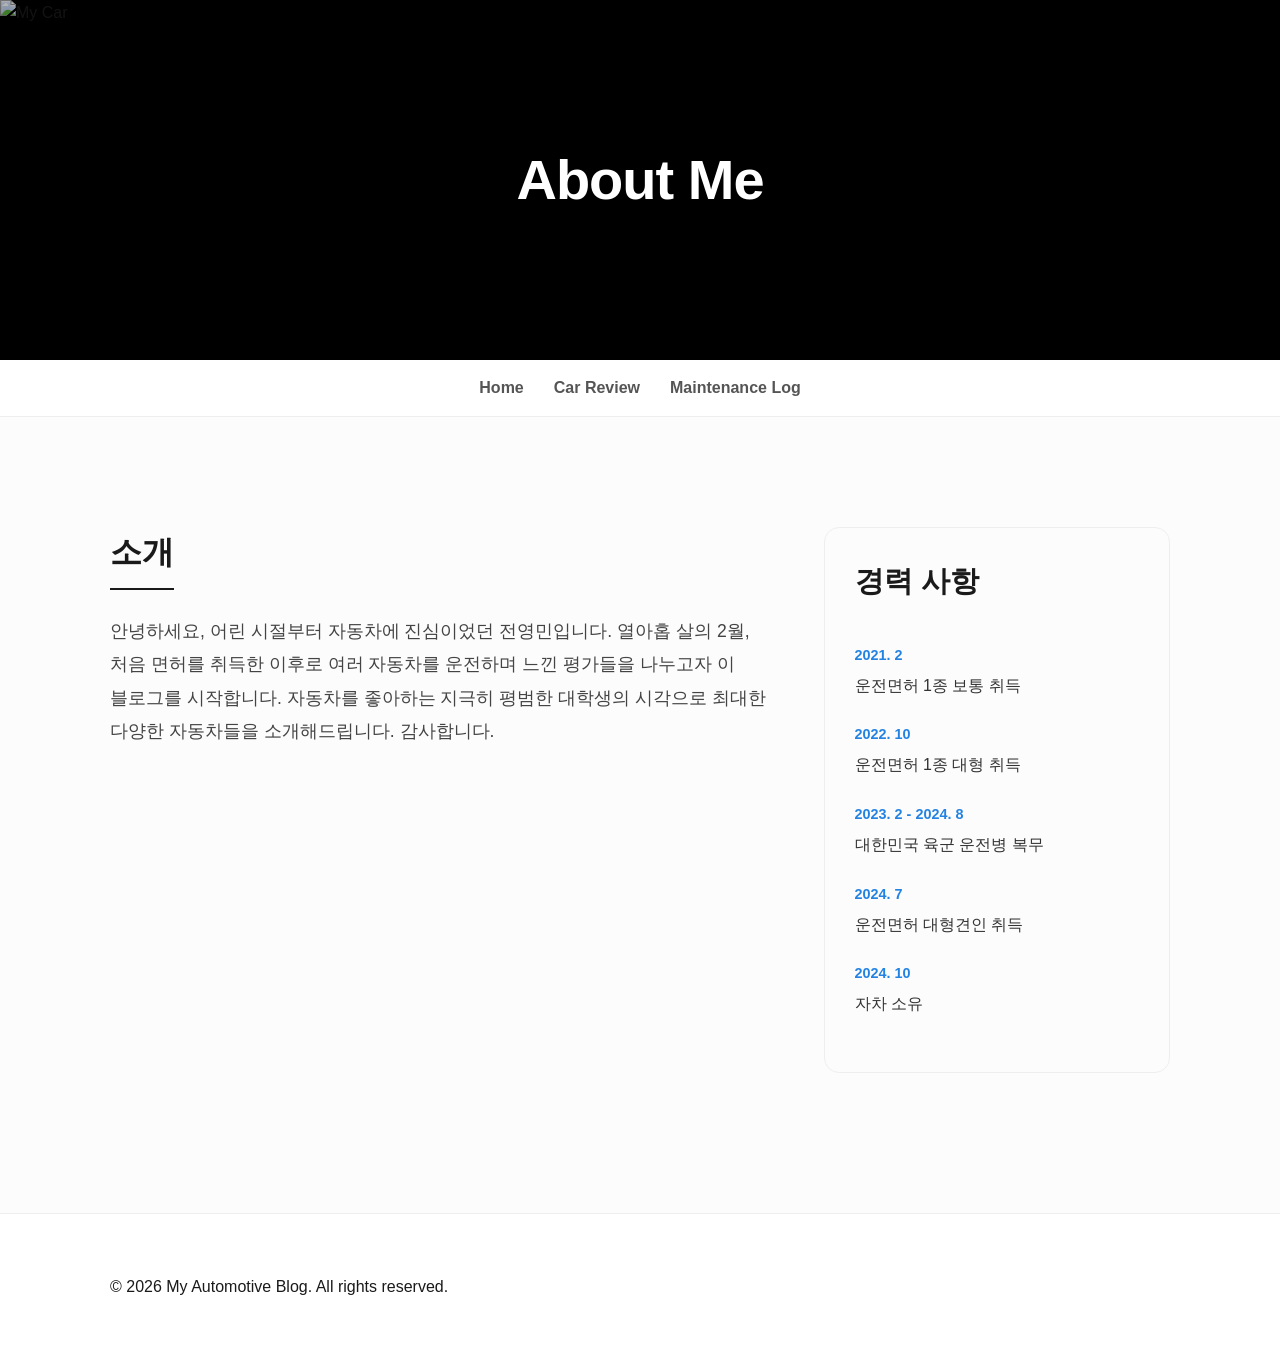
==== about.html @ 05eb53fe "Add files via upload" ====
<!DOCTYPE html>
<html lang="ko">
<head>
    <meta charset="UTF-8">
    <meta name="viewport" content="width=device-width, initial-scale=1.0">
    <title>About - My Automotive Blog</title>
    <link href="https://fonts.googleapis.com/css2?family=Noto+Sans+KR:wght@400;700&display=swap" rel="stylesheet">
    <link rel="stylesheet" href="common.css?v=1">
    <link rel="stylesheet" href="index.css?v=1">
    <link rel="stylesheet" href="style.css?v=1">
</head>
<body>

    <header class="hero-section">
        <img src="images/my-car.jpeg" alt="My Car" class="hero-photo">
        <div class="hero-text-container">
            <h1>About Me</h1>
        </div>
    </header>

    <nav class="main-nav">
        <ul>
            <li><a href="index.html" class="nav-btn">Home</a></li>
            <li><a href="review.html" class="nav-btn">Car Review</a></li>
            <li><a href="maintenance.html" class="nav-btn">Maintenance Log</a></li>
        </ul>
    </nav>

    <main class="content-container about-layout">
        <section class="about-main-content">
            <h2 class="section-title">소개</h2>
            <article class="text-area">
                <p>안녕하세요, 어린 시절부터 자동차에 진심이었던 전영민입니다. 열아홉 살의 2월, 처음 면허를 취득한 이후로 여러 자동차를 운전하며 느낀 평가들을 나누고자 이 블로그를 시작합니다. 자동차를 좋아하는 지극히 평범한 대학생의 시각으로 최대한 다양한 자동차들을 소개해드립니다. 감사합니다.</p>
                </article>
        </section>

        <aside class="about-sidebar">
            <h2 class="section-title">경력 사항</h2>
            <div class="career-list">
                <div class="career-item">
                    <span class="career-date">2021. 2</span>
                    <p class="career-desc">운전면허 1종 보통 취득</p>
                </div>
                <div class="career-item">
                    <span class="career-date">2022. 10</span>
                    <p class="career-desc">운전면허 1종 대형 취득</p>
                </div>
                <div class="career-item">
                    <span class="career-date">2023. 2 - 2024. 8</span>
                    <p class="career-desc">대한민국 육군 운전병 복무</p>
                </div>
                <div class="career-item">
                    <span class="career-date">2024. 7</span>
                    <p class="career-desc">운전면허 대형견인 취득</p>
                </div>
                <div class="career-item">
                    <span class="career-date">2024. 10</span>
                    <p class="career-desc">자차 소유</p>
                </div>
        </aside>
    </main>

    <footer class="admin-footer">
        <div class="footer-container">
            <p>© 2026 My Automotive Blog. All rights reserved.</p>
        </div>
    </footer>

</body>
</html>
---- common.css ----
* { margin: 0; padding: 0; box-sizing: border-box; }
body {
    font-family: 'Pretendard', sans-serif;
    line-height: 1.6;
    color: #1a1a1a;
    background-color: #fcfcfc;
}
a { text-decoration: none; color: inherit; }
.container {
    max-width: 1100px;
    margin: 0 auto;
    padding: 0 20px;
}
/* 공통 푸터 설정 */
.admin-footer {
    background: #fff;
    padding: 60px 0;
    border-top: 1px solid #eee;
    margin-top: 80px; /* 메인 콘텐츠와의 간격 확보 */
}

.footer-container {
    max-width: 1100px; /* 메인 콘텐츠 박스 너비와 동일하게 설정 */
    margin: 0 auto;    /* 중앙 정렬 */
    display: flex;
    justify-content: space-between;
    align-items: flex-end;
    padding: 0 20px;   /* 내부 여백 추가 */
}

.footer-info {
    text-align: left;
}

.footer-info p {
    font-size: 0.85rem;
    color: #888;
    margin-bottom: 5px;
}

.admin-link {
    font-size: 0.8rem;
    color: #ccc; /* 아주 연하게 처리해서 튀지 않게 */
    transition: color 0.3s;
}

.admin-link:hover {
    color: #2383e2; /* 호버 시에만 강조 */
}
---- index.css ----
/* =========================================
   1. 히어로 섹션 (Hero Section)
   ========================================= */
.hero-section {
    position: relative;
    width: 100%;
    height: 40vh;
    overflow: hidden;
    display: flex;
    justify-content: center;
    align-items: center;
    background-color: #000;
}

.hero-photo {
    width: 100%;
    height: 100%;
    object-fit: cover;
    object-position: center 70%;
    filter: brightness(0.7);
}

.hero-text-container {
    position: absolute;
    z-index: 2;
    text-align: center;
}

.hero-text-container h1 {
    color: white;
    font-size: 3.5rem;
    font-weight: 800;
    letter-spacing: -1px;
    text-shadow: 0 4px 10px rgba(0,0,0,0.3);
}

/* =========================================
   2. 내비게이션 (Navigation)
   ========================================= */
.main-nav {
    background-color: #fff;
    border-bottom: 1px solid #eee;
    padding: 15px 0;
}

.main-nav ul {
    list-style: none;
    display: flex;
    justify-content: center;
    gap: 30px;
}

.nav-btn {
    font-weight: 700;
    color: #555;
    font-size: 1rem;
    transition: color 0.3s;
}

.nav-btn:hover {
    color: #2383e2;
}

/* =========================================
   3. 메인 콘텐츠 레이아웃
   ========================================= */
.content-container {
    max-width: 1100px;
    margin: 0 auto;
    padding: 60px 20px;
}

.section-title {
    font-size: 1.8rem;
    font-weight: 800;
    margin-bottom: 40px;
    text-align: left;
    color: #1a1a1a;
}

/* =========================================
   4. 포스트 그리드 & 카드 (Post Card)
   ========================================= */
.post-grid {
    display: grid;
    grid-template-columns: repeat(auto-fill, minmax(320px, 1fr));
    gap: 40px;
    margin-bottom: 50px;
}

.post-card {
    background: white;
    border-radius: 16px;
    overflow: hidden;
    box-shadow: 0 10px 30px rgba(0,0,0,0.05);
    border: 1px solid #f0f0f0;
    transition: transform 0.3s ease, box-shadow 0.3s ease;
    display: flex;
    flex-direction: column;
}

.post-card:hover {
    transform: translateY(-8px);
    box-shadow: 0 20px 40px rgba(0,0,0,0.1);
}

/* 카드 헤더 (제목 부분) */
.card-header {
    padding: 20px 25px;
    border-bottom: 1px solid #f9f9f9;
}

.card-header h3 {
    font-size: 1.2rem;
    font-weight: 700;
    color: #111;
}

/* 카드 이미지 영역 (사진 업로드 예정 박스) */
.card-image-placeholder {
    width: 100%;
    height: 200px;
    background-color: #f4f4f4;
    display: flex;
    justify-content: center;
    align-items: center;
    color: #aaa;
    font-size: 0.9rem;
}

/* 카드 콘텐츠 (글 요약 부분) */
.card-content {
    padding: 20px 25px;
    flex-grow: 1;
    color: #666;
    font-size: 0.95rem;
}

/* =========================================
   5. 하단 버튼 및 기타
   ========================================= */
.more-btn-container {
    text-align: center;
    margin-top: 20px;
}

.btn-more {
    display: inline-block;
    padding: 12px 30px;
    background-color: #1a1a1a;
    color: white;
    border-radius: 8px;
    font-weight: 700;
    transition: background 0.3s;
}

.btn-more:hover {
    background-color: #444;
}

/* 1. 카드 그리드 레이아웃 유지 */
.post-grid {
    display: grid;
    grid-template-columns: repeat(3, 1fr); /* 메인에서는 최신 3개이므로 3열 고정 또는 auto-fill */
    gap: 30px;
    margin-top: 40px;
}

/* 2. 카드 디자인: 둥근 모서리 및 호버 효과 추가 */
.post-card {
    background: #fff;
    border: 1px solid #eee;
    border-radius: 12px; /* 둥근 꼭짓점 */
    overflow: hidden;
    transition: all 0.3s ease;
    cursor: pointer;
}

.post-card:hover {
    transform: translateY(-5px);
    box-shadow: 0 10px 20px rgba(0,0,0,0.08);
}

/* 3. 이미지 영역 및 플레이스홀더 스타일 (필수) */
.card-image-container {
    width: 100%;
    height: 200px;
    background-color: #f5f5f5; /* 사진 없을 때 배경색 */
    display: flex;
    align-items: center;
    justify-content: center;
}

.card-image-container img {
    width: 100%;
    height: 100%;
    object-fit: cover;
}

/* "사진 없음" 텍스트 스타일 */
.no-image-placeholder {
    font-size: 0.9rem;
    color: #aaa;
    font-weight: 500;
}

/* 4. 카드 내 텍스트 및 메타 정보 스타일 */
.card-content {
    padding: 20px;
}

.card-meta {
    display: flex;
    gap: 10px;
    font-size: 0.85rem;
    color: #2383e2; /* 브랜드 강조 색상 */
    font-weight: 600;
    margin-bottom: 10px;
}

.card-title {
    font-size: 1.1rem;
    font-weight: 700;
    color: #1a1a1a;
    line-height: 1.4;
}
---- style.css ----
/* About 페이지 전용 레이아웃 (7:3 비율) */
.about-layout {
    display: flex;
    gap: 50px; /* 좌우 간격을 넉넉히 주어 가독성 확보 */
    margin-top: 50px;
    margin-bottom: 80px;
}

/* 왼쪽 본문 (70%) */
.about-main-content {
    flex: 7;
}

.about-main-content h2 {
    font-size: 2rem;
    margin-bottom: 25px;
    border-bottom: 2px solid #1a1a1a;
    padding-bottom: 10px;
    display: inline-block;
}

.text-area {
    line-height: 1.9;
    color: #444;
    font-size: 1.1rem;
    word-break: keep-all; /* 한글 줄바꿈을 정갈하게 */
}

/* 오른쪽 사이드바 (30%) */
.about-sidebar {
    flex: 3;
    position: sticky; /* 스크롤 시 따라오게 설정 (선택 사항) */
    top: 20px;
    background-color: #fcfcfc;
    padding: 30px;
    border-radius: 15px;
    border: 1px solid #eee;
}

.career-item {
    margin-bottom: 25px;
}

.career-date {
    display: block;
    font-size: 0.9rem;
    color: #2383e2;
    font-weight: 800;
    margin-bottom: 6px;
}

.career-desc {
    font-size: 1rem;
    color: #333;
    font-weight: 500;
    margin: 0;
}

/* 모바일 대응 */
@media (max-width: 900px) {
    .about-layout {
        flex-direction: column;
        gap: 40px;
    }
}
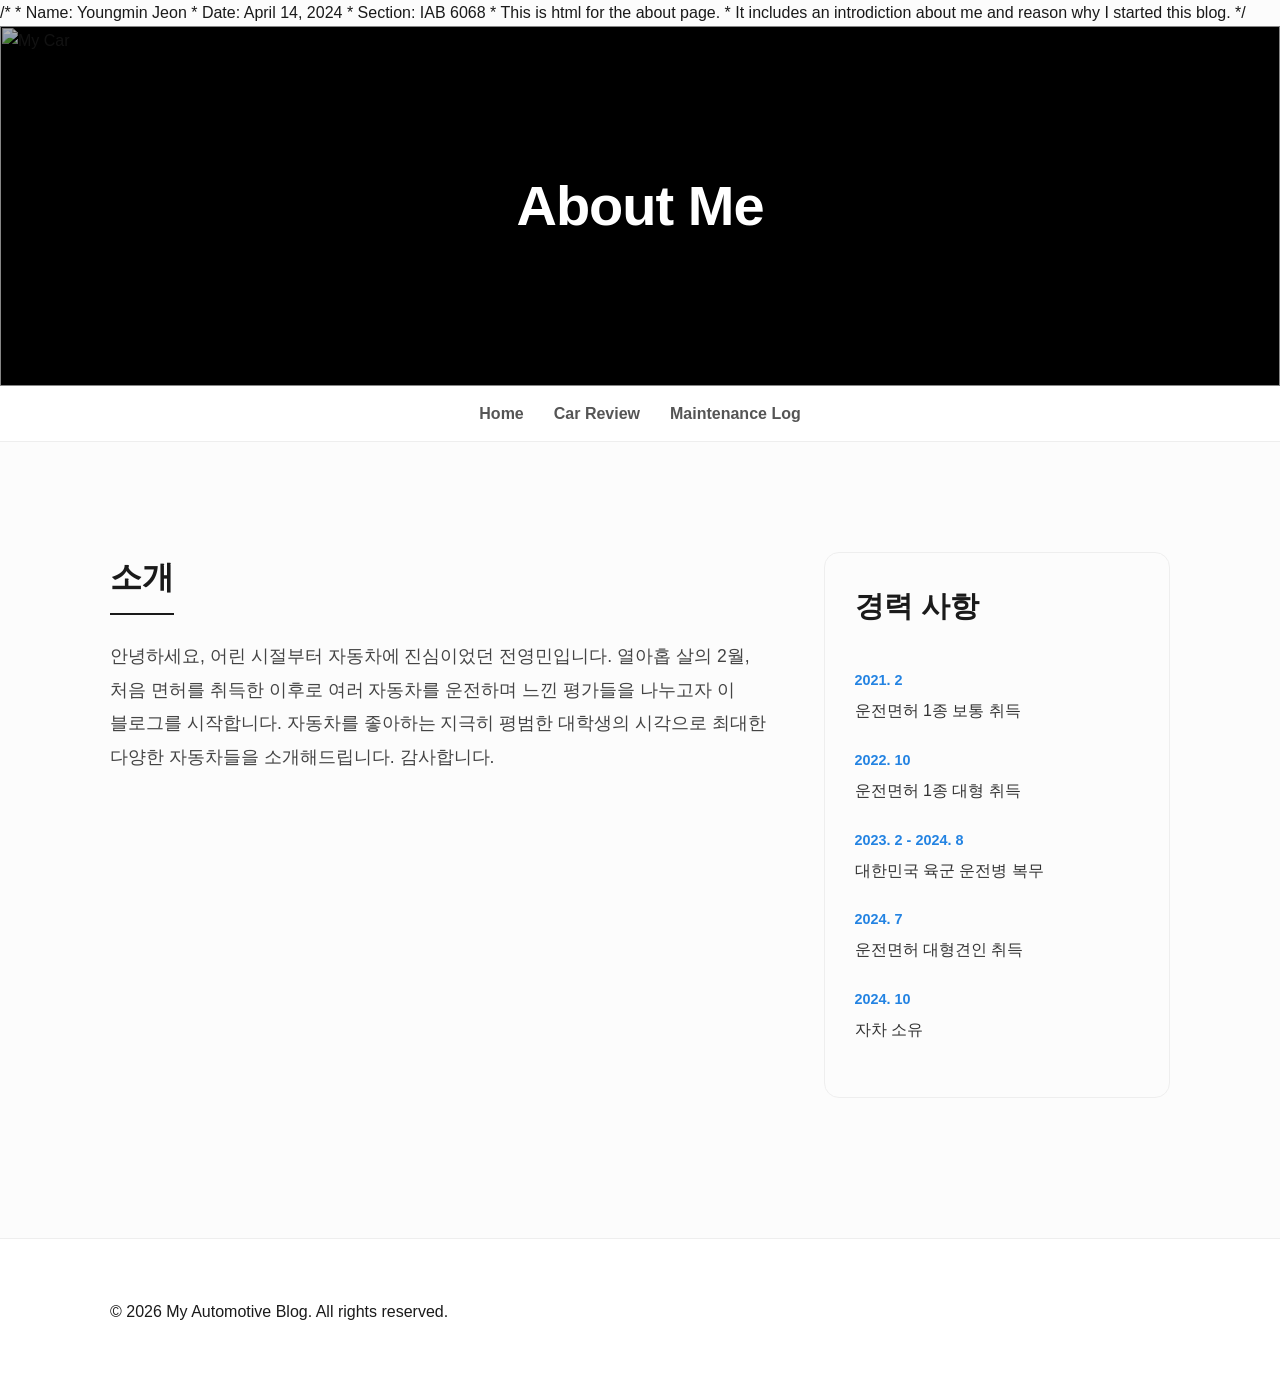
==== commit 5b323b97: "Added Nametag" ====
--- a/about.html
+++ b/about.html
@@ -1,3 +1,11 @@
+/*
+ * Name: Youngmin Jeon
+ * Date: April 14, 2024
+ * Section: IAB 6068
+ * This is html for the about page.
+ * It includes an introdiction about me and reason why I started this blog.
+ */
+
 <!DOCTYPE html>
 <html lang="ko">
 <head>
--- a/common.css
+++ b/common.css
@@ -1,3 +1,11 @@
+/*
+ * Name: Youngmin Jeon
+ * Date: April 14, 2024
+ * Section: IAB 6068
+ * This is common css for all pages. It includes basic reset, typography, container settings, and footer styles.
+ * This file is linked in all html files to ensure consistent styling across the website.
+ */
+
 * { margin: 0; padding: 0; box-sizing: border-box; }
 body {
     font-family: 'Pretendard', sans-serif;
--- a/index.css
+++ b/index.css
@@ -1,3 +1,10 @@
+/*
+ * Name: Youngmin Jeon
+ * Date: April 14, 2024
+ * Section: IAB 6068
+ * This is css for the index page.
+ */
+
 /* =========================================
    1. 히어로 섹션 (Hero Section)
    ========================================= */
--- a/style.css
+++ b/style.css
@@ -1,3 +1,12 @@
+/*
+ * Name: Youngmin Jeon
+ * Date: April 14, 2024
+ * Section: IAB 6068
+ * This is css for the about page.
+ * I can't handle every page with one css file, so I made a separate css file for the about page.
+ * This is for the layout of the about page, not for the common styles like header and navigation.
+ */
+
 /* About 페이지 전용 레이아웃 (7:3 비율) */
 .about-layout {
     display: flex;
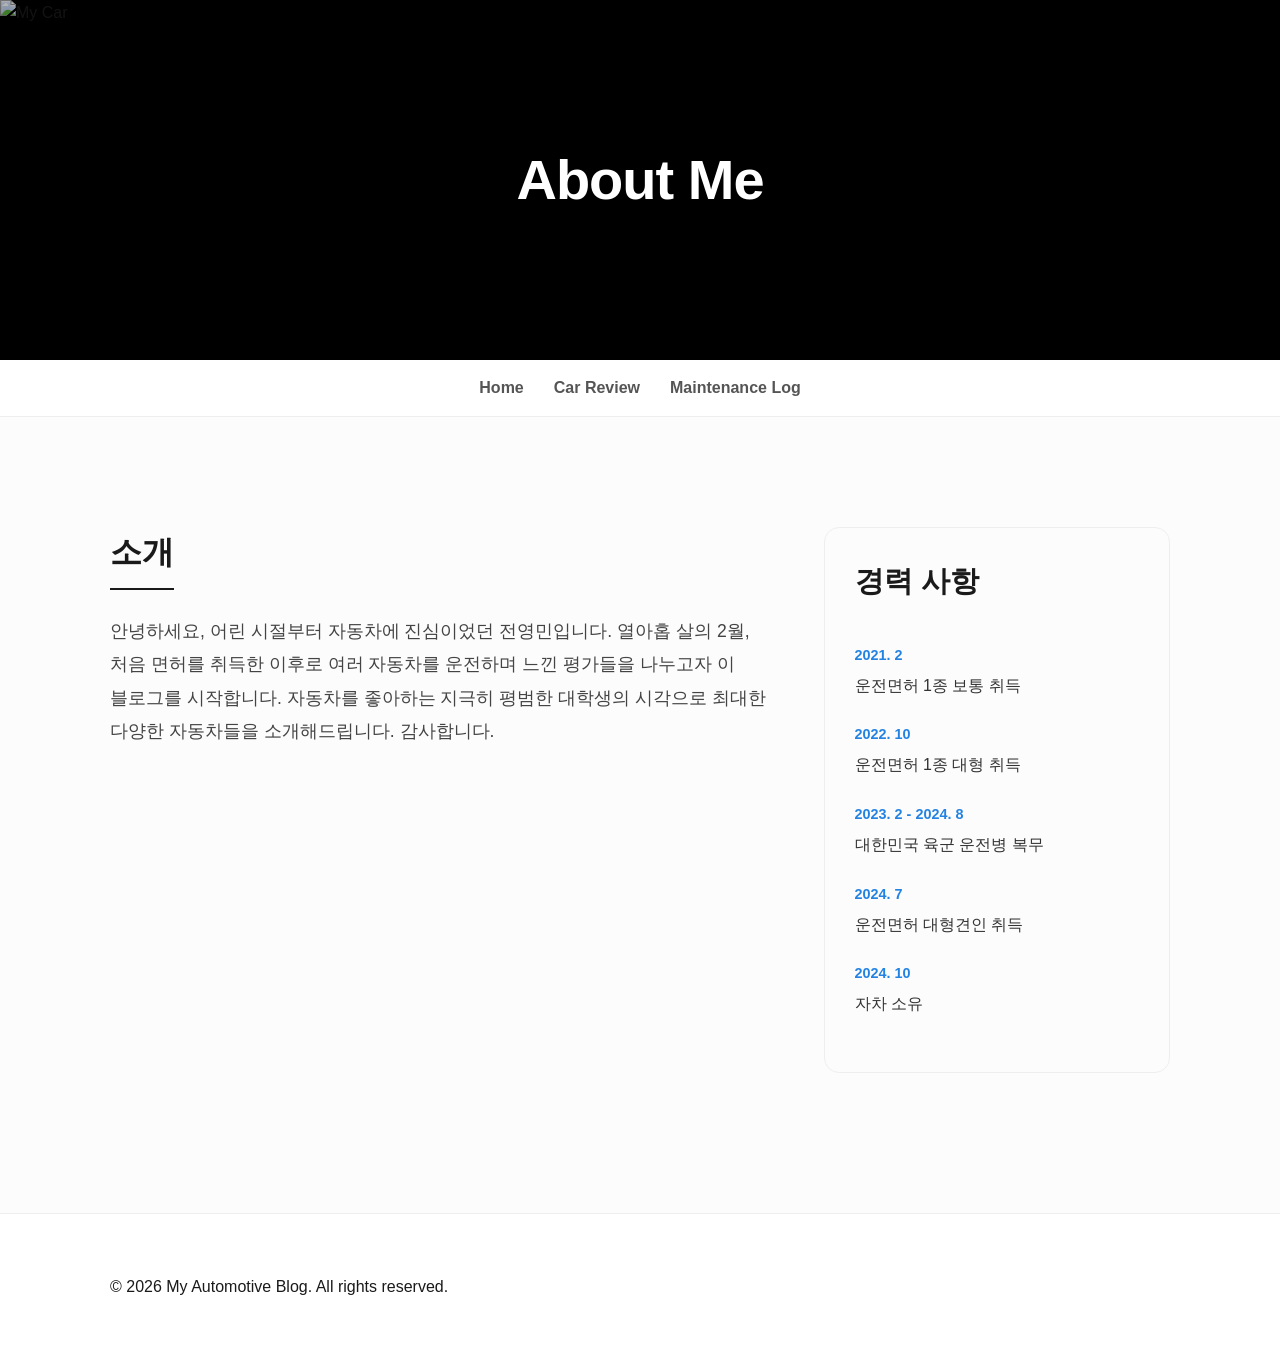
==== commit 6b95f896: "Add files via upload" ====
--- a/about.html
+++ b/about.html
@@ -1,10 +1,10 @@
-/*
+<!-- /*
  * Name: Youngmin Jeon
  * Date: April 14, 2024
  * Section: IAB 6068
  * This is html for the about page.
  * It includes an introdiction about me and reason why I started this blog.
- */
+ */ -->
 
 <!DOCTYPE html>
 <html lang="ko">
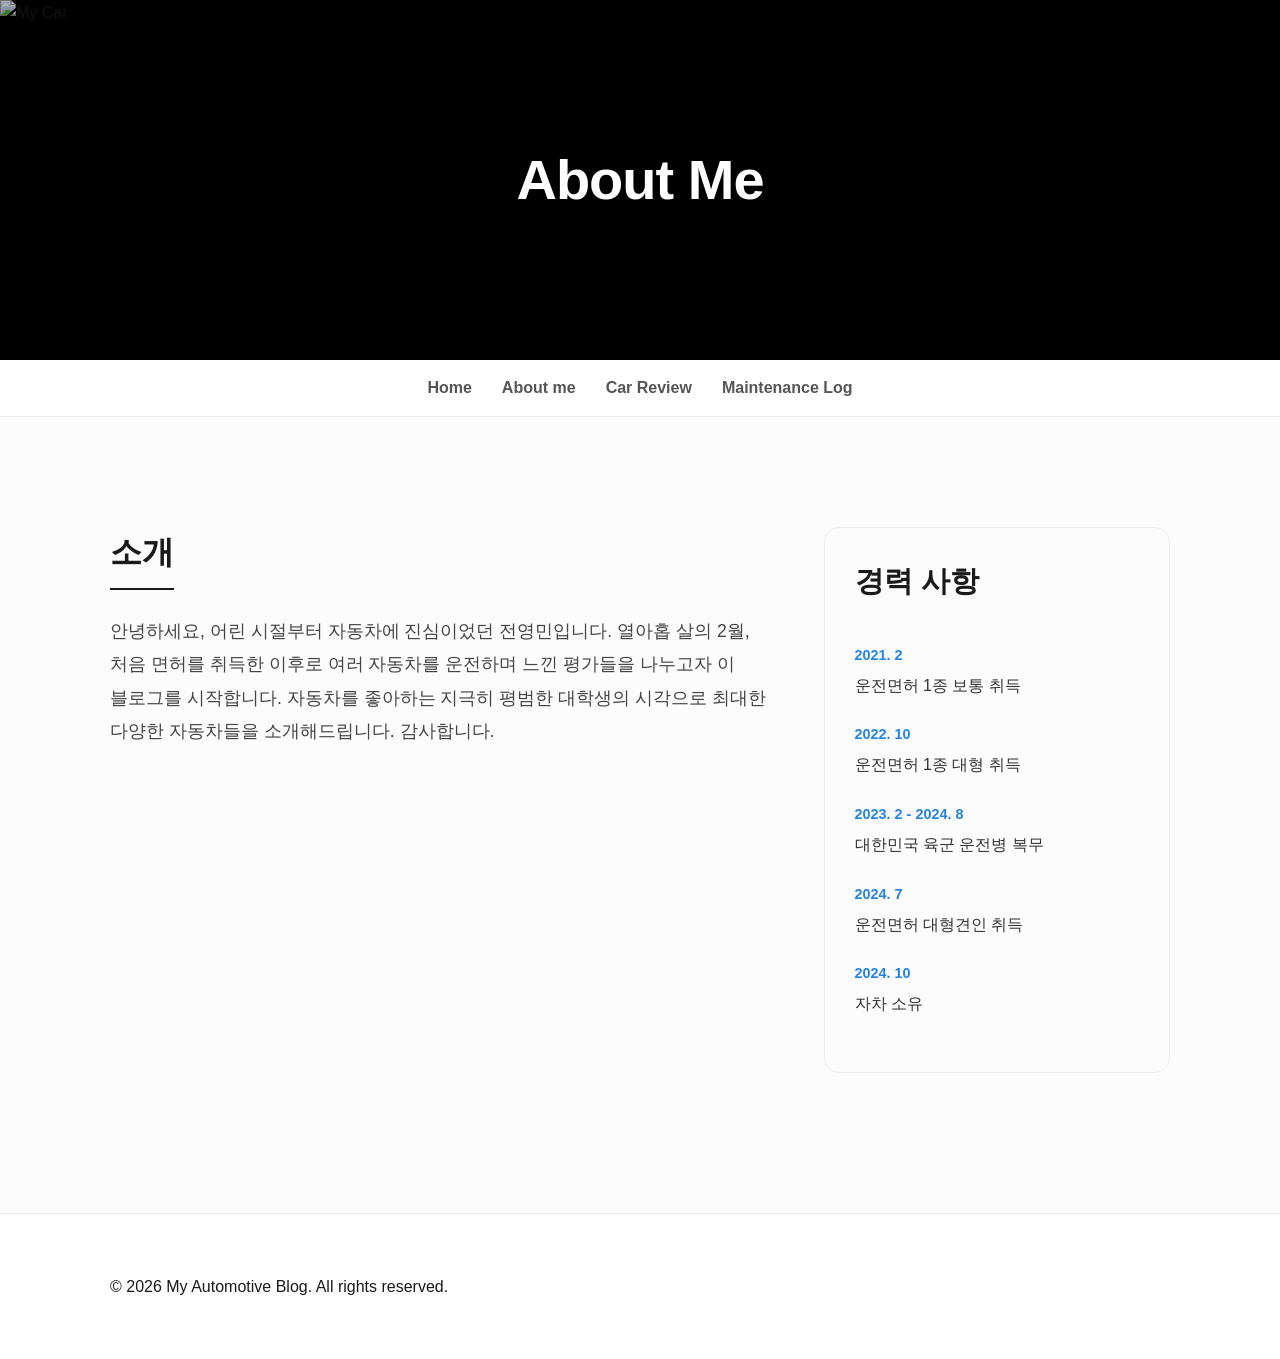
==== commit 405b9aba: "Add files via upload" ====
--- a/about.html
+++ b/about.html
@@ -29,6 +29,7 @@
     <nav class="main-nav">
         <ul>
             <li><a href="index.html" class="nav-btn">Home</a></li>
+            <li><a href="about.html" class="nav-btn active">About me</a></li>
             <li><a href="review.html" class="nav-btn">Car Review</a></li>
             <li><a href="maintenance.html" class="nav-btn">Maintenance Log</a></li>
         </ul>
